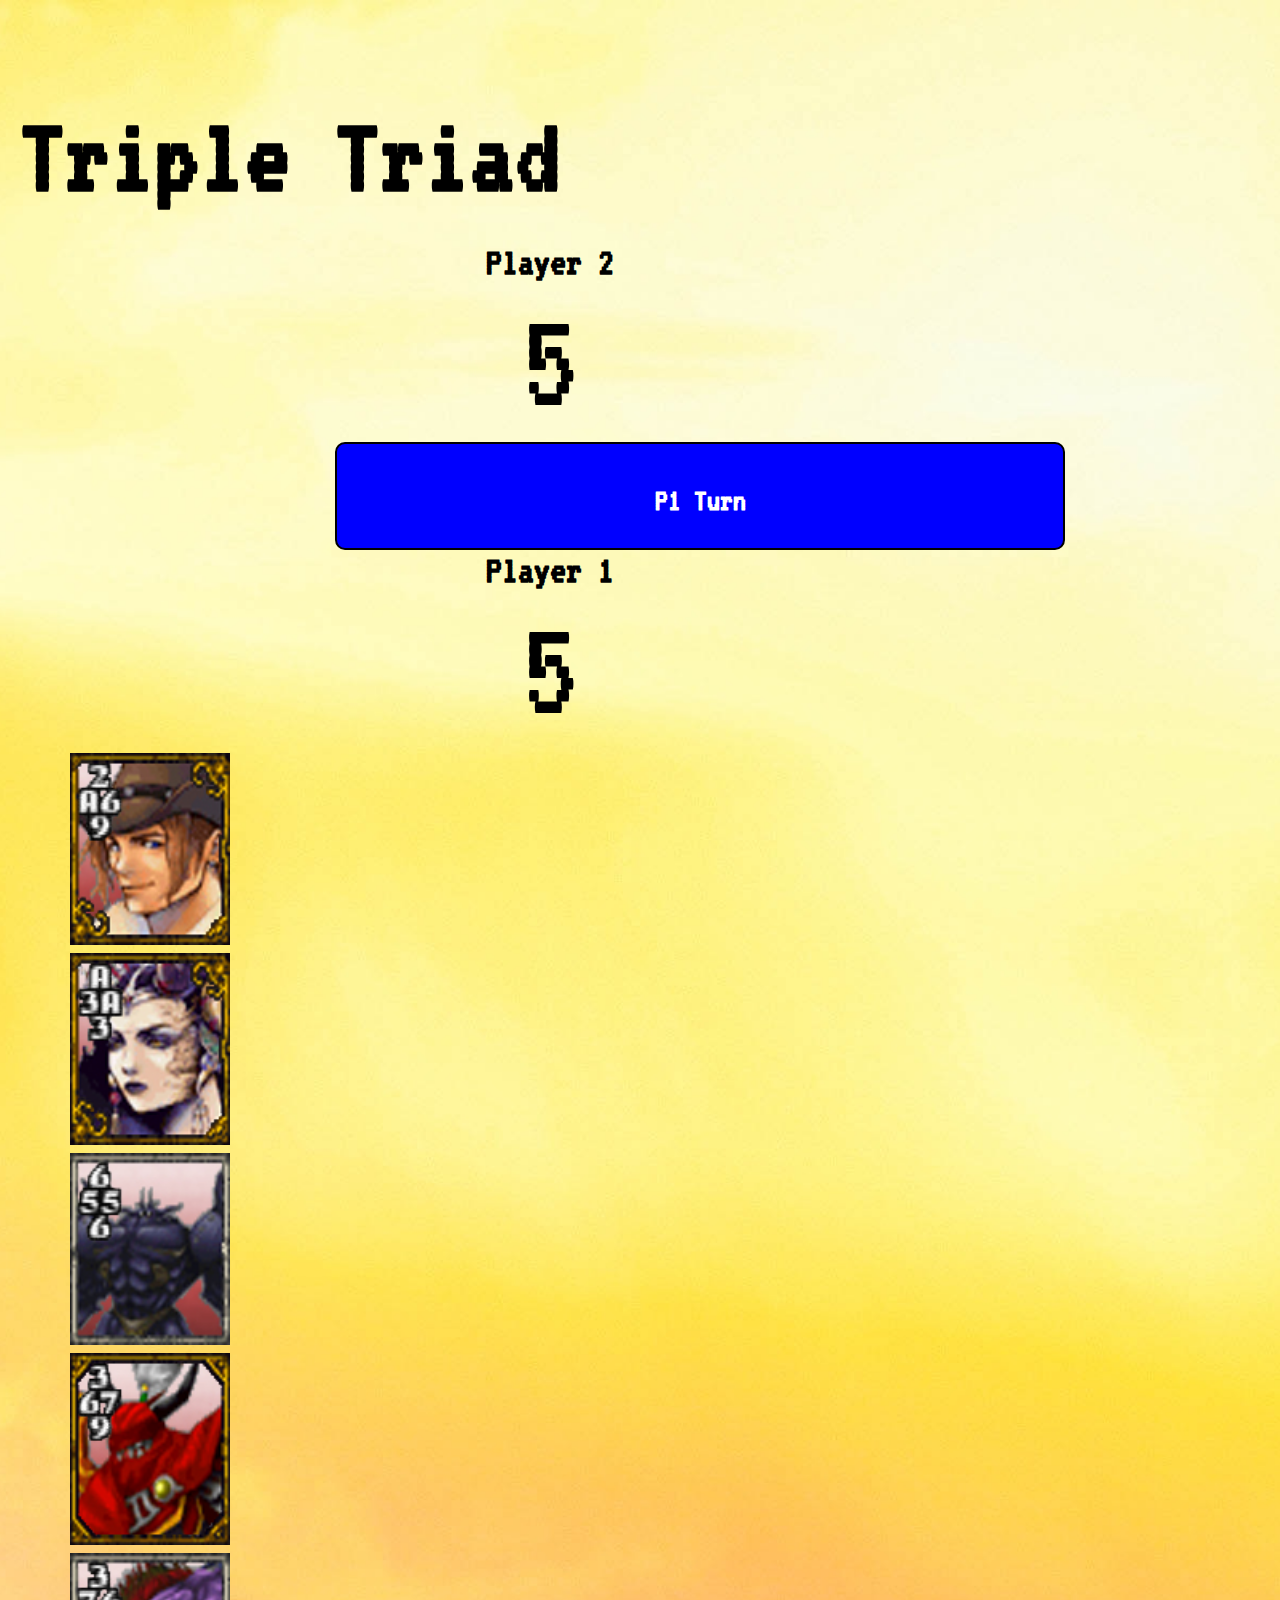
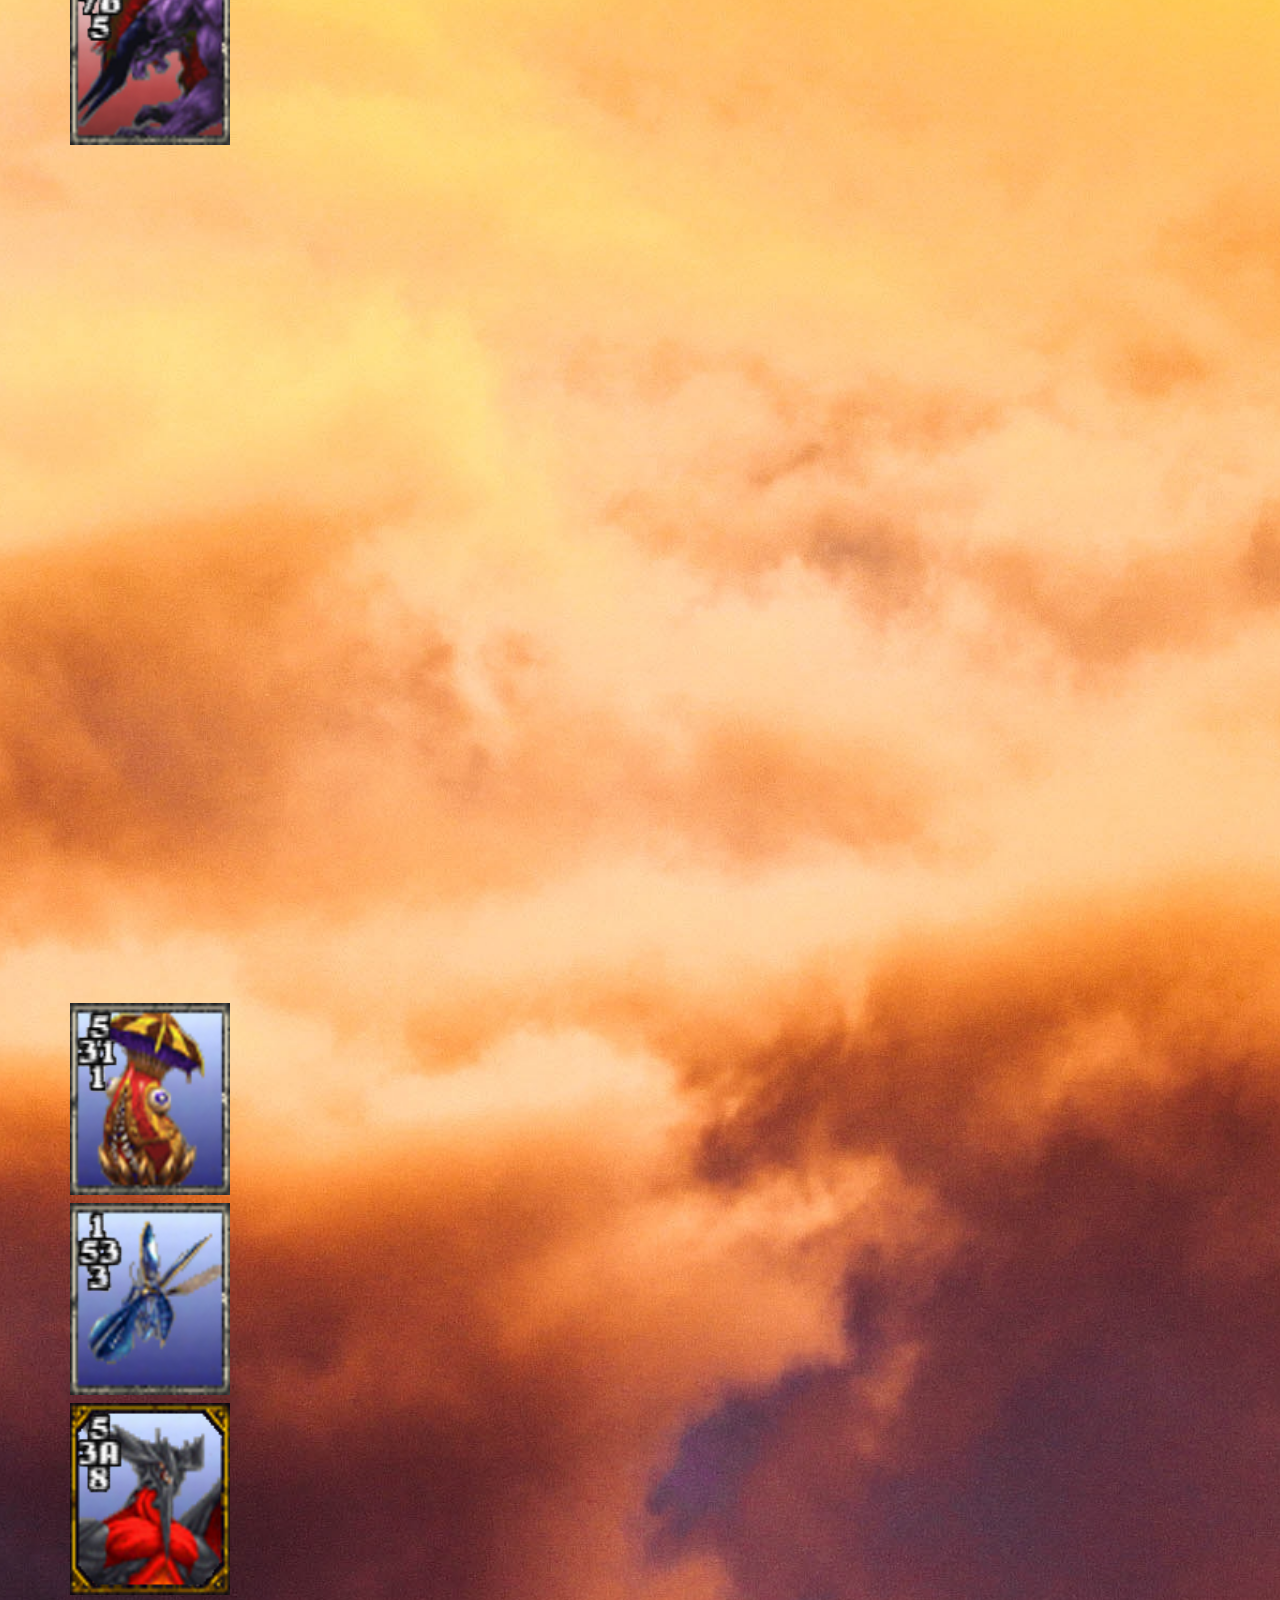
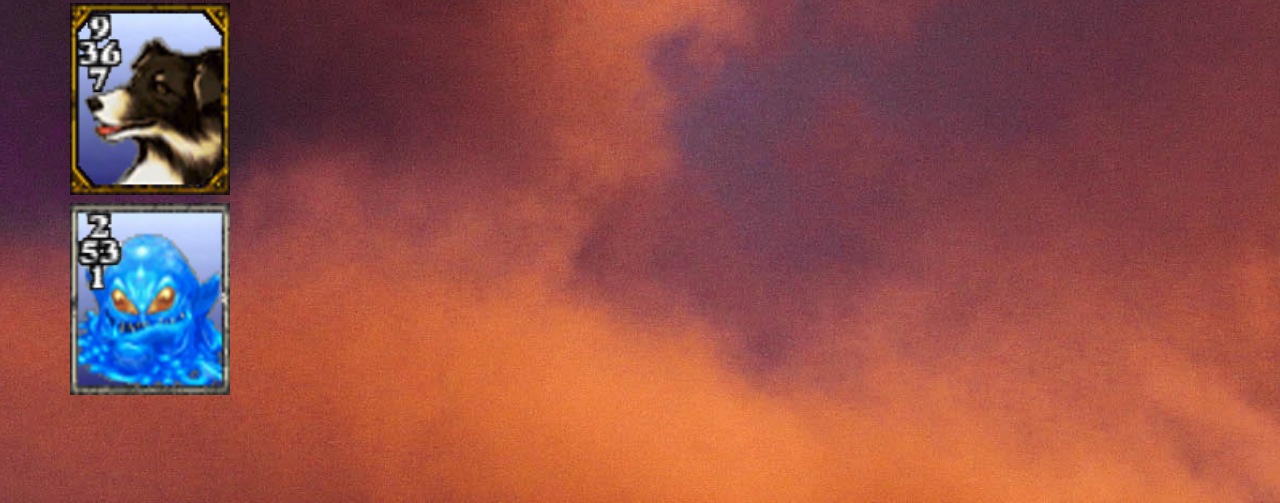
==== index1.html @ ff4d88af "Add hover effects" ====
<!DOCTYPE html>
<html lang="en">
<head>
    <meta charset="UTF-8">
    <meta http-equiv="X-UA-Compatible" content="IE=edge">
    <meta name="viewport" content="width=device-width, initial-scale=1.0">
    <title>Triple Triad</title>
    
    <!-- Font -->
    <link rel="preconnect" href="https://fonts.googleapis.com"> 
    <link rel="preconnect" href="https://fonts.gstatic.com" crossorigin> 
    <link href="https://fonts.googleapis.com/css2?family=VT323&display=swap" rel="stylesheet">

    <!-- Link to Bootstratp -->
    <link 
        rel="stylesheet" 
        href="https://cdn.jsdelivr.net/npm/bootstrap@5.1.0/dist/css/bootstrap.min.css" integrity="sha384-KyZXEAg3QhqLMpG8r+8fhAXLRk2vvoC2f3B09zVXn8CA5QIVfZOJ3BCsw2P0p/We" crossorigin="anonymous"
    />

    <!-- Linking the styles -->
    <link rel="stylesheet" href="./assets/styles/style.css">
</head>

<body 
    id="game-content"
    class="
        container
        d-flex
        flex-column
        justify-content-center
        align-items-center
        game-content">


    <div class="game-title d-flex justify-content-center">
        <h1>Triple Triad</h1> 
    </div>
    <div class="game-info d-flex justify-content-between align-items-center mb-3">
        <div class="score">
            <h2>Player 2</h2>
            <p><span id="score2">5</span></p>
        </div>
        <div class="turn color-blue player1">
            <p id="turn">P1 Turn</p>
        </div>
        <div class="score">
            <h2>Player 1</h2>
            <p><span id="score1">5</span></p>
        </div>
    </div>
    
    <div class="board-area d-flex align-items-center">
        
        <div id="player2-hands" class="row d-flex flex-column justify-content-center align-items-center player-hands">
            <div card="0" class="col text-center player2-hands-cards"></div>
            <div card="1" class="col text-center player2-hands-cards"></div>
            <div card="2" class="col text-center player2-hands-cards"></div>
            <div card="3" class="col text-center player2-hands-cards"></div>
            <div card="4" class="col text-center player2-hands-cards"></div>
        </div>
        
        <div id="main-board" class="row tile-row d-flex justify-content-between align-items-center">
            <div id="0" class="col-4 text-center tile"></div>
            <div id="1" class="col-4 text-center tile"></div>
            <div id="2" class="col-4 text-center tile"></div>
            <div id="3" class="col-4 text-center tile"></div>
            <div id="4" class="col-4 text-center tile"></div>
            <div id="5" class="col-4 text-center tile"></div>
            <div id="6" class="col-4 text-center tile"></div>
            <div id="7" class="col-4 text-center tile"></div>
            <div id="8" class="col-4 text-center tile"></div>
        </div>
        
        <div id="player1-hands" class="row d-flex flex-column justify-content-center align-items-center player-hands">
            <div card="0" class="col text-center player1-hands-cards playing"></div>
            <div card="1" class="col text-center player1-hands-cards playing"></div>
            <div card="2" class="col text-center player1-hands-cards playing"></div>
            <div card="3" class="col text-center player1-hands-cards playing"></div>
            <div card="4" class="col text-center player1-hands-cards playing"></div>
        </div>
    </div>  

    
    
    
    <!-- Linking JS -->
    <script src="./assets/scripts/game.js"></script>
    <script src="./assets/scripts/index.js"></script>

</body>
</html>
---- assets/styles/style.css ----
body {
    font-family: 'VT323', monospace;
    margin: 100px 20px;
    background-color: #F6E9CF;
    height: 100%;
    background-image: url("../img/background-total.jpg");
    background-position: center;
    background-size: cover;
    background-repeat: no-repeat;
}

/* .board-area {
    background-image: url(../img/background.jpg);
    background-repeat: no-repeat;
    background-size: cover;
    background-position: center;
} */


#main-board {
    background-image: url(../img/background_HD.png);
    background-repeat: no-repeat;
    background-size:cover;
    background-position:10px;
    height: 600px;
    width: 530px;
    margin-bottom: 150px;
}

.game-title h1 {
    font-size: 112px;
    margin-bottom: 30px;
    margin-top: 10px;
}

.game-info {
    width: 1030px;
    text-align: center;
    margin-left: 15px;
    margin-bottom: 0px;
}

.turn {
    font-size: 32px;
    font-weight: bolder;
    border: 2px solid black;
    border-radius: 10px;
    padding: 8px 22px 0 22px;
    
}

.turn.player1 {
    margin-left: 300px;
}

.turn.player2 {
    margin-right: 300px;
}

.score h2 {
    font-size: 40px;
    margin: 0;
}

.score p, 
.score span {
    font-size: 144px;
    margin: 0;
    height: 160px;
    line-height: 160px;
}



.tile {
    height: 192px;
    font-size: 24px;
    font-weight: bold;
  }

.tile-row {
    width: calc(160px * 3);
    height: calc(192px * 3);
}

.player1-hands-cards,
.player2-hands-cards {
    /* height: calc(112px * 5); */
    width: 162px;
    margin: 3px 0;
    font-size: 24px;
    transform: scale(1);
}

.player1-hands-cards {
    /* background-color: blue; */
    color: white;
}

.player1-hands-cards.playing:hover,
.player2-hands-cards.playing:hover {
   transform: scale(1.3);
    
}


.player2-hands-cards {
    /* background-color: red; */
    color: white;
}


.player-hands {
    width: 300px;
    margin: 0 50px 100px 50px;
    height: 1000px;
}

.color-red {
    background-color: red;
    color: white;
}

.color-blue {
    background-color: blue;
    color: white;
}

.big {
    transform: scale(1.3);
}
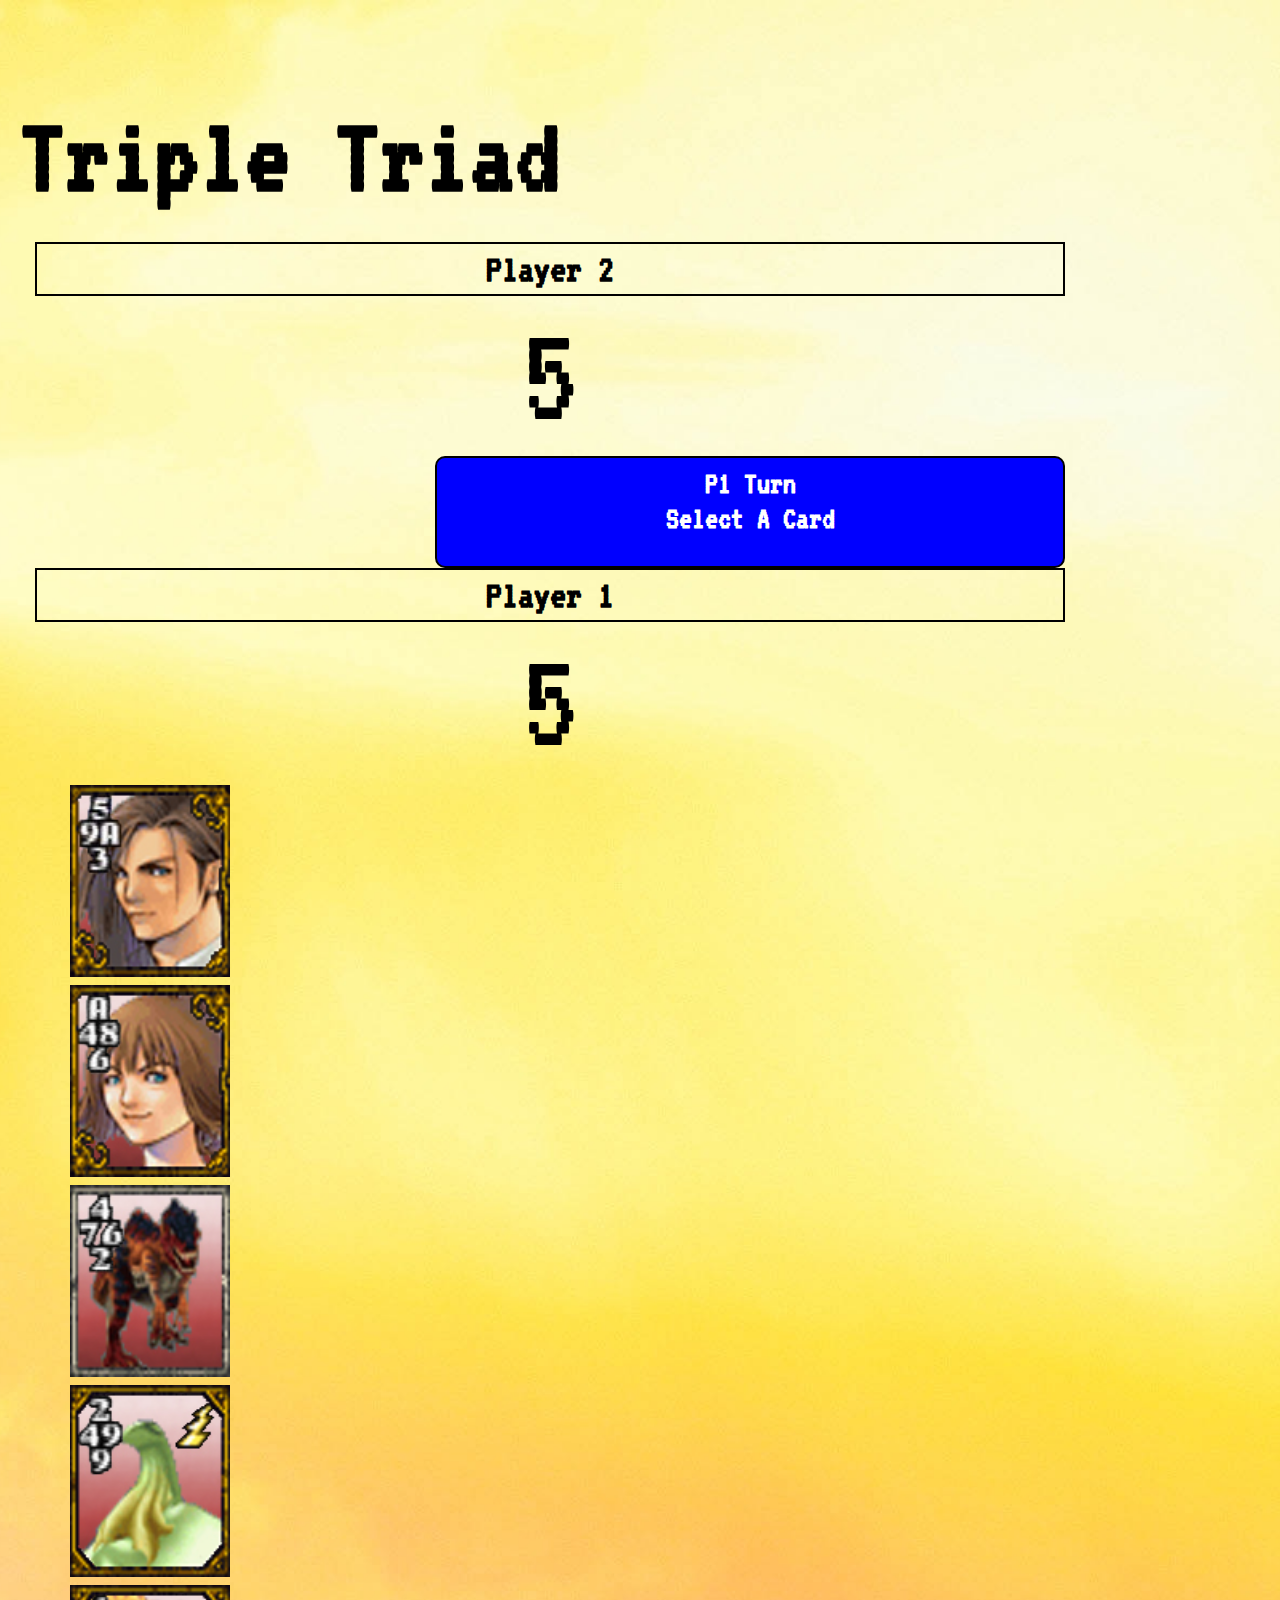
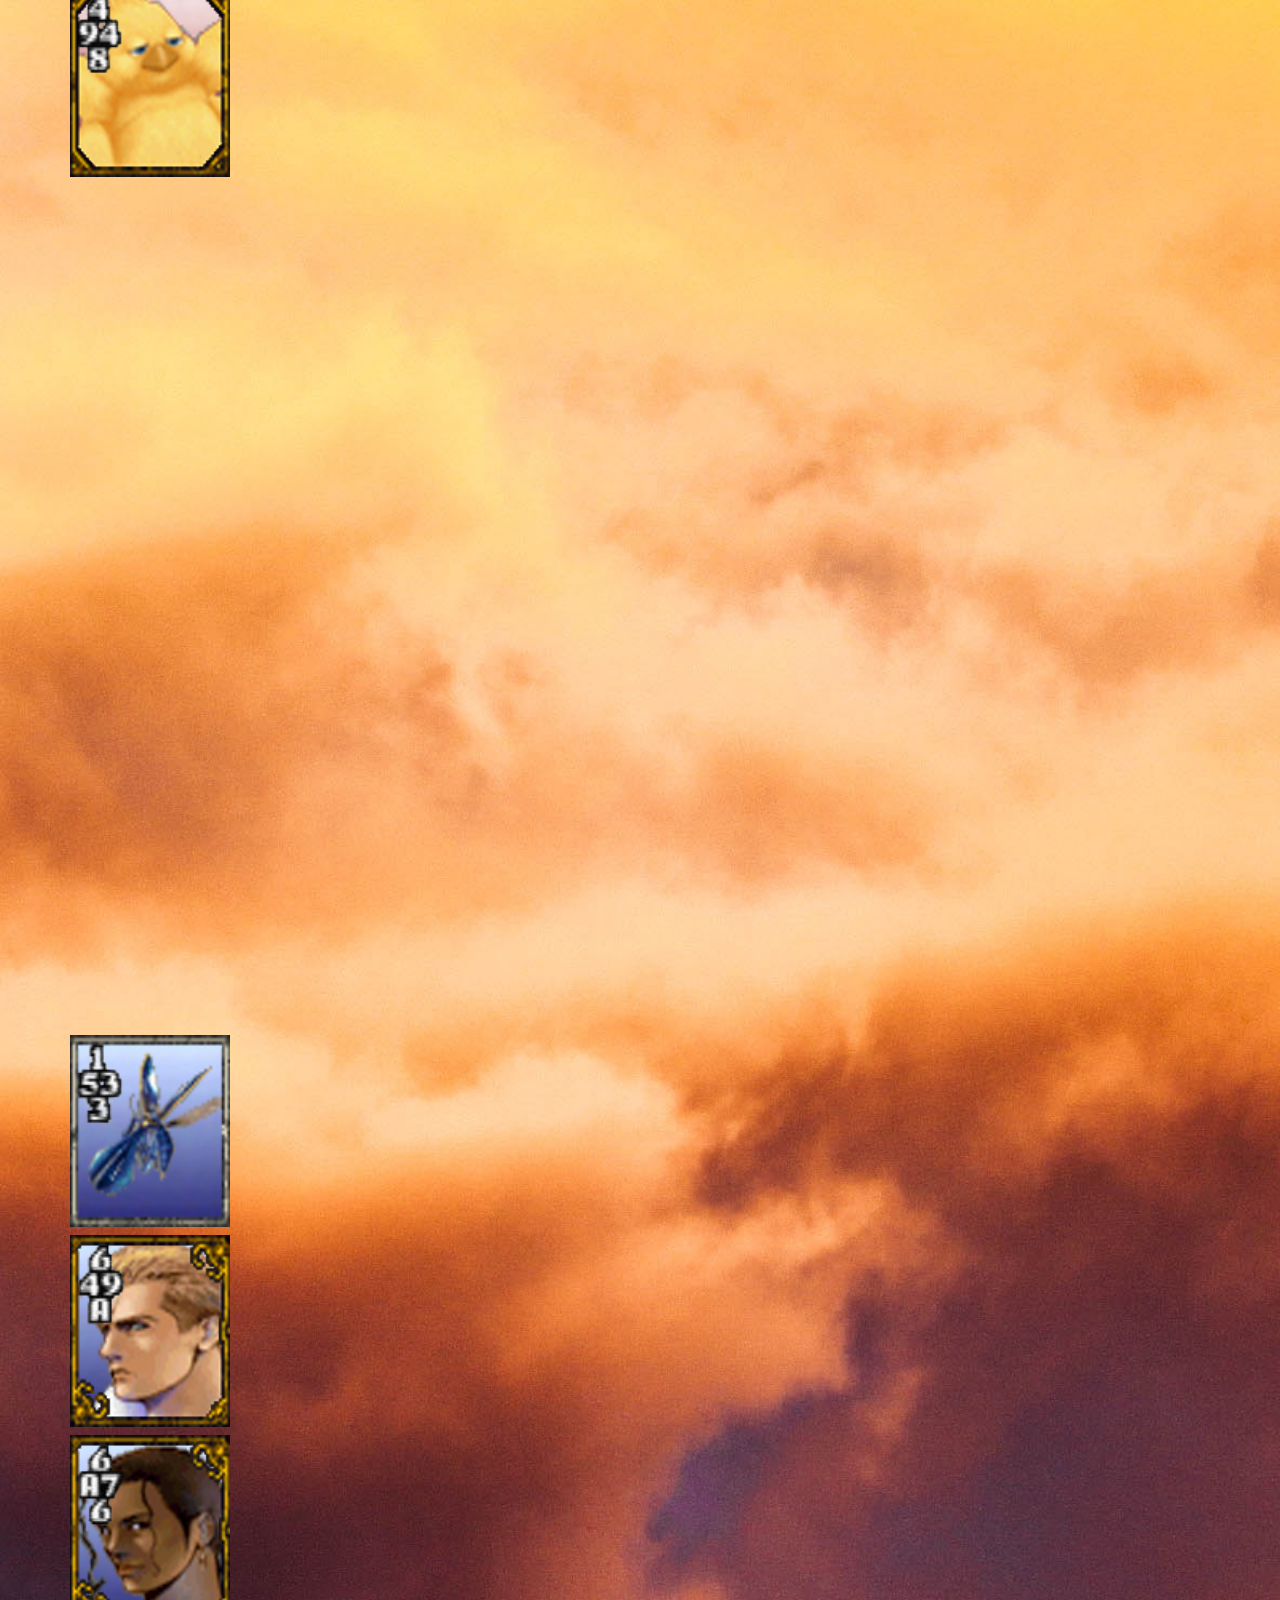
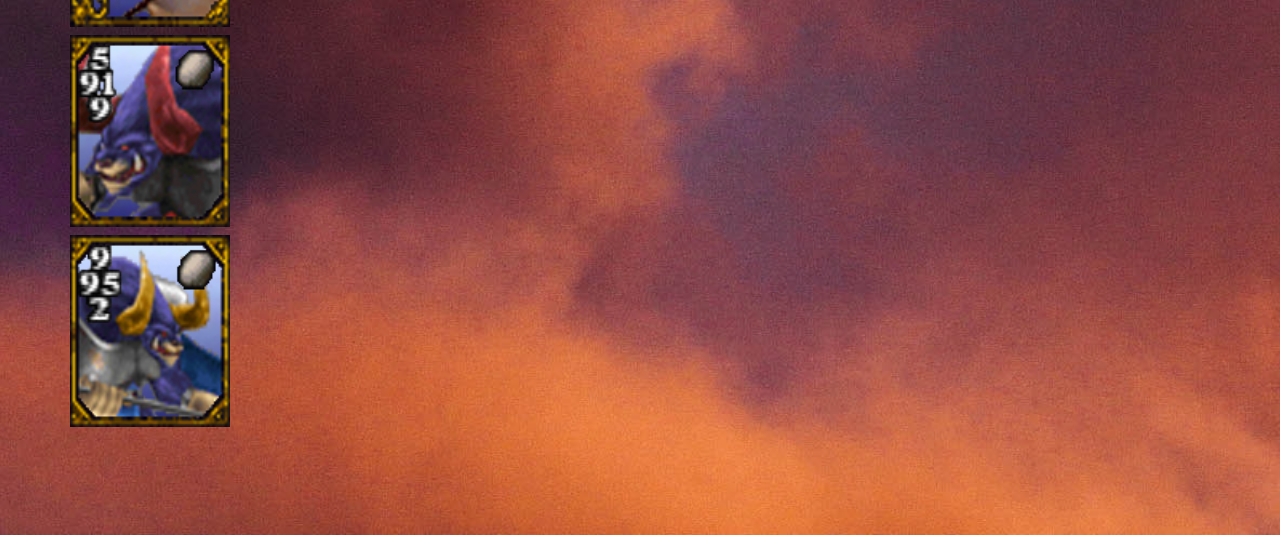
==== commit bc2f4738: "Optimize some stylings" ====
--- a/index1.html
+++ b/index1.html
@@ -42,6 +42,7 @@
         </div>
         <div class="turn color-blue player1">
             <p id="turn">P1 Turn</p>
+            <p id="card-selected">Select a card</p>
         </div>
         <div class="score">
             <h2>Player 1</h2>
--- a/assets/styles/style.css
+++ b/assets/styles/style.css
@@ -46,20 +46,36 @@
     border: 2px solid black;
     border-radius: 10px;
     padding: 8px 22px 0 22px;
+    height: 100px;
+    line-height: 35px;
     
 }
 
+.turn p {
+    margin: 0;
+    text-transform: capitalize;
+}
+
 .turn.player1 {
-    margin-left: 300px;
+    margin-left: 400px;
+    transition: margin-left 1.5s;
 }
 
 .turn.player2 {
-    margin-right: 300px;
+    margin-right: 400px;
+    transition: margin-right 1.5s;
+}
+
+.turn.win {
+    background-color: purple;
+    color: white;
 }
 
 .score h2 {
     font-size: 40px;
     margin: 0;
+    border: 2px solid black;
+    padding: 5px 10px;
 }
 
 .score p, 
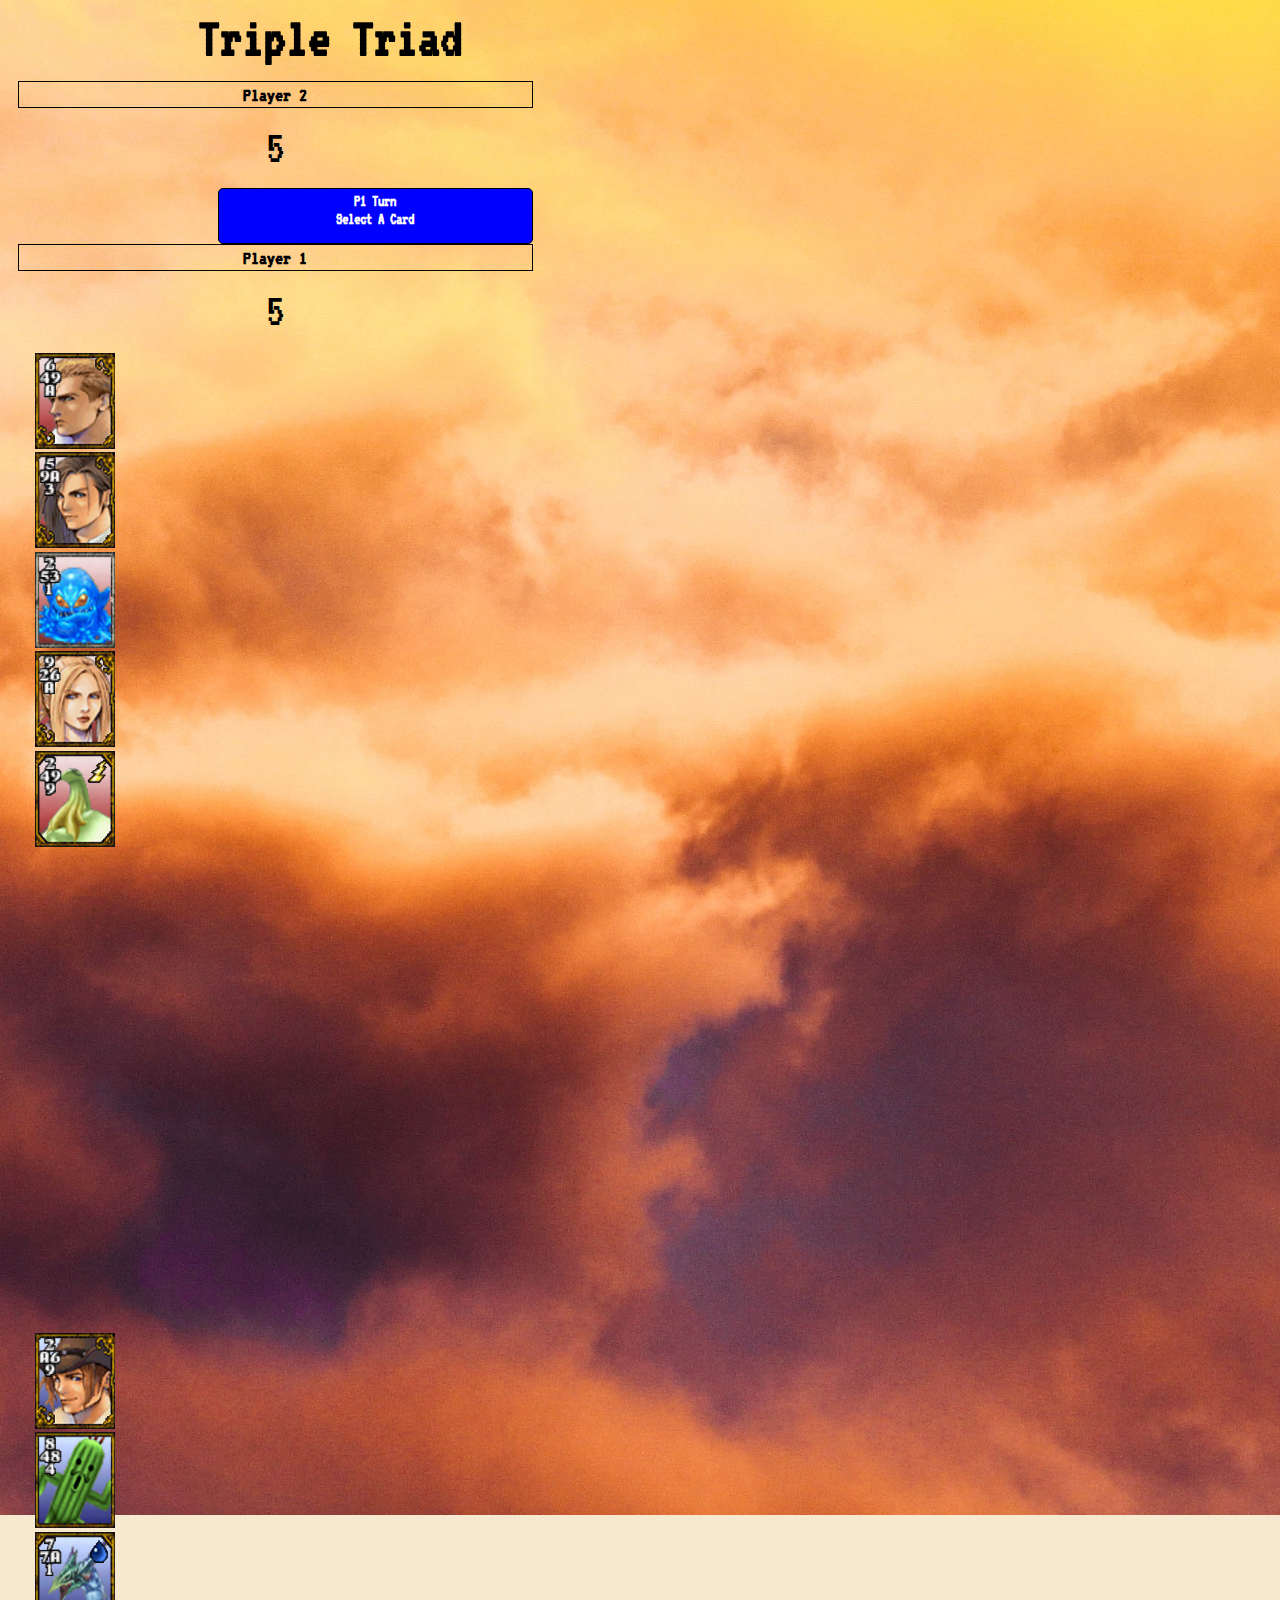
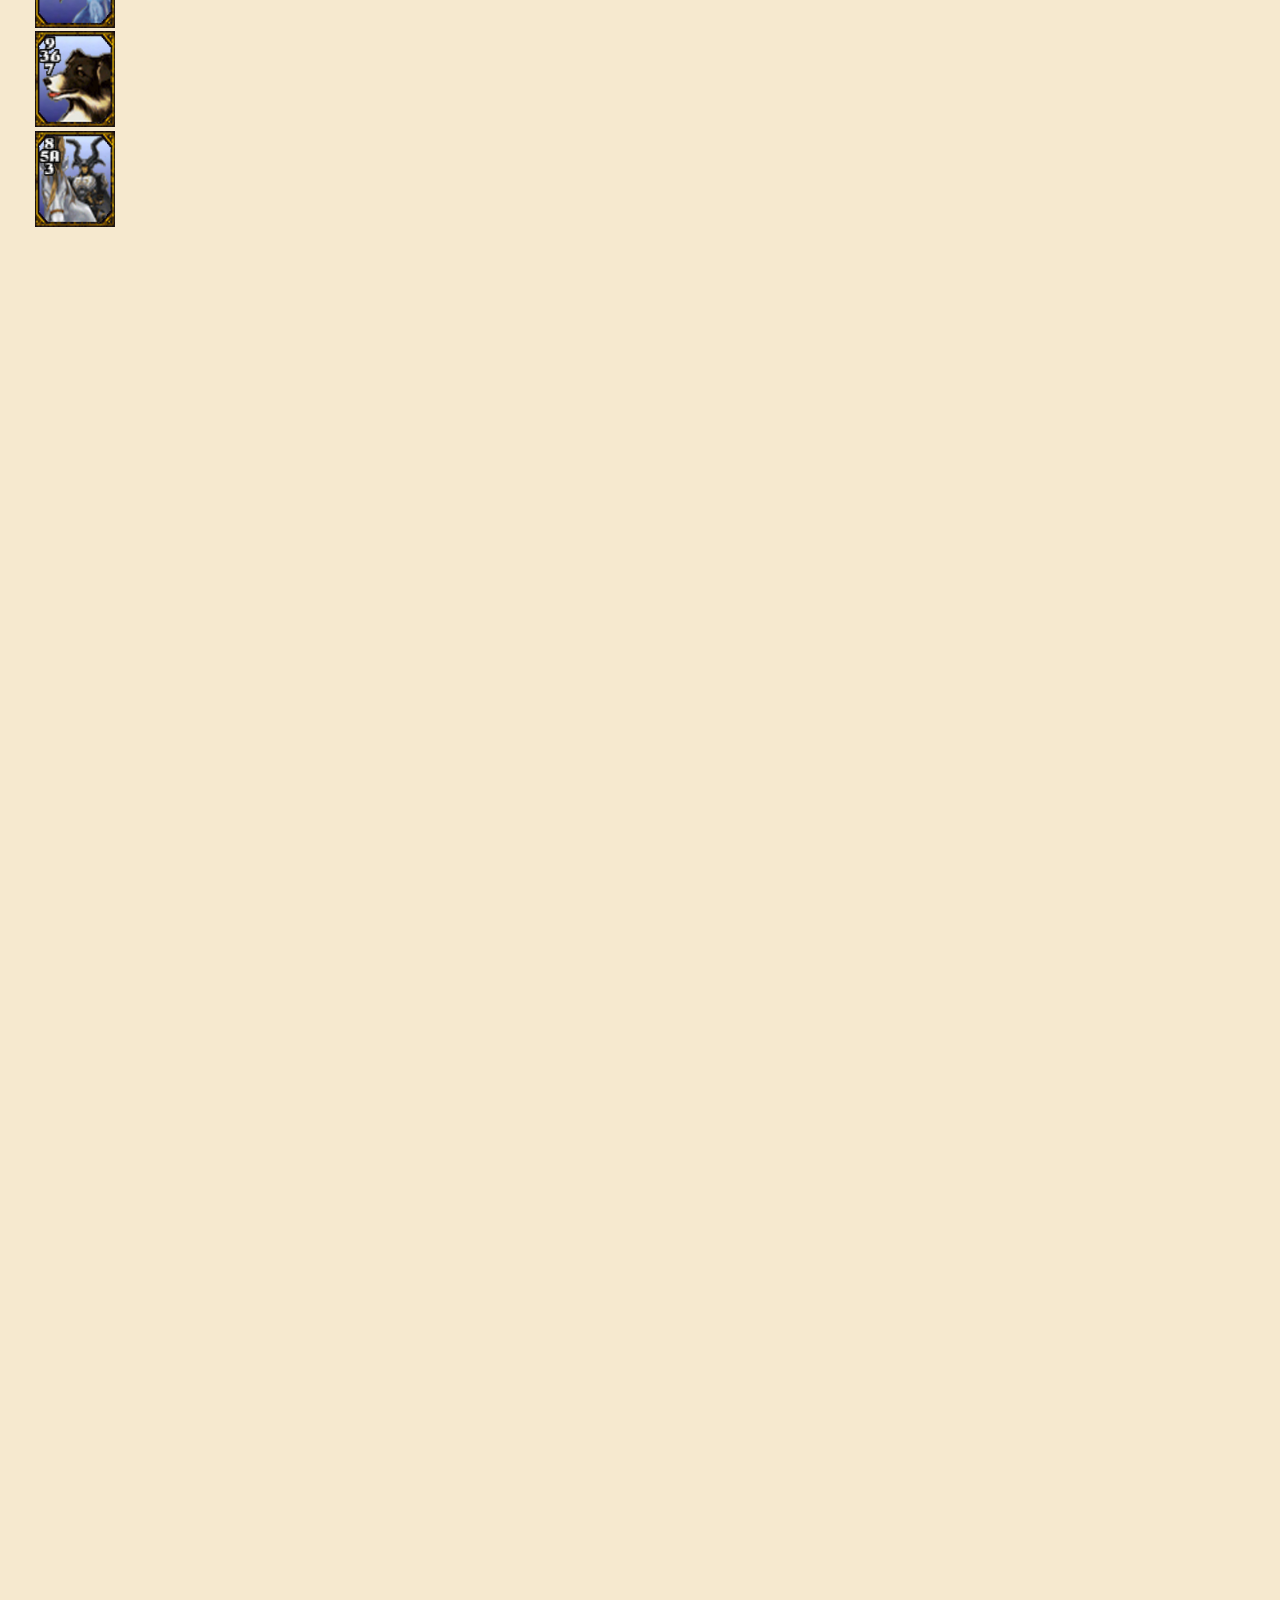
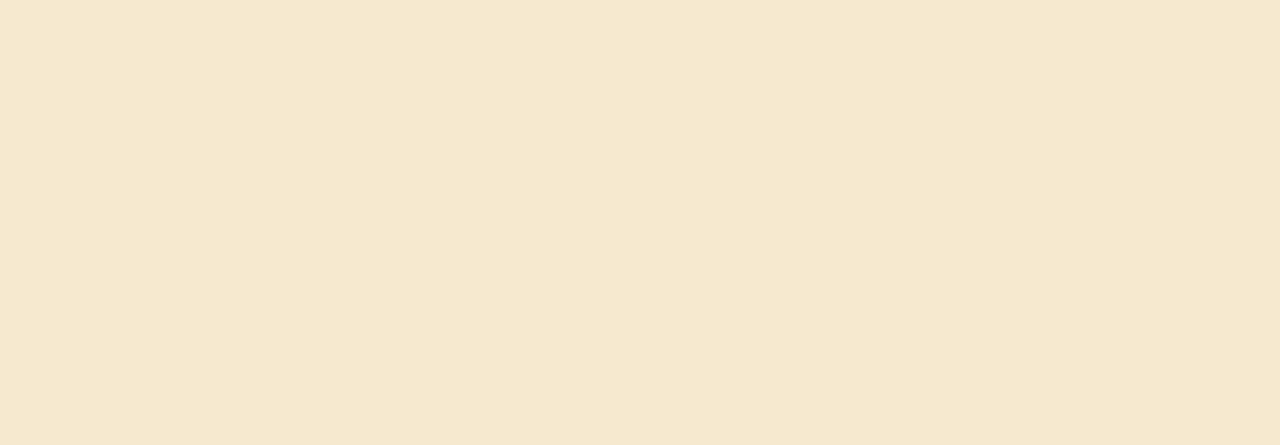
==== commit 4724239d: "fix responsiveness" ====
--- a/index1.html
+++ b/index1.html
@@ -1,92 +1,117 @@
 <!DOCTYPE html>
 <html lang="en">
-<head>
-    <meta charset="UTF-8">
-    <meta http-equiv="X-UA-Compatible" content="IE=edge">
-    <meta name="viewport" content="width=device-width, initial-scale=1.0">
+  <head>
+    <meta charset="UTF-8" />
+    <meta http-equiv="X-UA-Compatible" content="IE=edge" />
+    <meta name="viewport" content="width=device-width, initial-scale=1.0" />
     <title>Triple Triad</title>
-    
+
     <!-- Font -->
-    <link rel="preconnect" href="https://fonts.googleapis.com"> 
-    <link rel="preconnect" href="https://fonts.gstatic.com" crossorigin> 
-    <link href="https://fonts.googleapis.com/css2?family=VT323&display=swap" rel="stylesheet">
+    <link rel="preconnect" href="https://fonts.googleapis.com" />
+    <link rel="preconnect" href="https://fonts.gstatic.com" crossorigin />
+    <link
+      href="https://fonts.googleapis.com/css2?family=VT323&display=swap"
+      rel="stylesheet"
+    />
 
     <!-- Link to Bootstratp -->
-    <link 
-        rel="stylesheet" 
-        href="https://cdn.jsdelivr.net/npm/bootstrap@5.1.0/dist/css/bootstrap.min.css" integrity="sha384-KyZXEAg3QhqLMpG8r+8fhAXLRk2vvoC2f3B09zVXn8CA5QIVfZOJ3BCsw2P0p/We" crossorigin="anonymous"
+    <link
+      rel="stylesheet"
+      href="https://cdn.jsdelivr.net/npm/bootstrap@5.1.0/dist/css/bootstrap.min.css"
+      integrity="sha384-KyZXEAg3QhqLMpG8r+8fhAXLRk2vvoC2f3B09zVXn8CA5QIVfZOJ3BCsw2P0p/We"
+      crossorigin="anonymous"
     />
 
     <!-- Linking the styles -->
-    <link rel="stylesheet" href="./assets/styles/style.css">
-</head>
+    <link rel="stylesheet" href="./assets/styles/style.css" />
+  </head>
 
-<body 
+  <body
     id="game-content"
     class="
-        container
-        d-flex
-        flex-column
-        justify-content-center
-        align-items-center
-        game-content">
+      container
+      d-flex
+      flex-column
+      justify-content-start
+      align-items-center
+      game-content
+    "
+  >
+    <div class="game-title d-flex justify-content-center">
+      <h1>Triple Triad</h1>
+    </div>
+    <div
+      class="game-info d-flex justify-content-between align-items-center mb-3"
+    >
+      <div class="score">
+        <h2>Player 2</h2>
+        <p><span id="score2">5</span></p>
+      </div>
+      <div class="turn color-blue player1">
+        <p id="turn">P1 Turn</p>
+        <p id="card-selected">Select a card</p>
+      </div>
+      <div class="score">
+        <h2>Player 1</h2>
+        <p><span id="score1">5</span></p>
+      </div>
+    </div>
 
+    <div class="board-area d-flex align-items-center">
+      <div
+        id="player2-hands"
+        class="
+          row
+          d-flex
+          flex-column
+          justify-content-center
+          align-items-center
+          player-hands
+        "
+      >
+        <div card="0" class="col text-center player2-hands-cards"></div>
+        <div card="1" class="col text-center player2-hands-cards"></div>
+        <div card="2" class="col text-center player2-hands-cards"></div>
+        <div card="3" class="col text-center player2-hands-cards"></div>
+        <div card="4" class="col text-center player2-hands-cards"></div>
+      </div>
 
-    <div class="game-title d-flex justify-content-center">
-        <h1>Triple Triad</h1> 
+      <div
+        id="main-board"
+        class="row tile-row d-flex justify-content-between align-items-center"
+      >
+        <div id="0" class="col-4 text-center tile"></div>
+        <div id="1" class="col-4 text-center tile"></div>
+        <div id="2" class="col-4 text-center tile"></div>
+        <div id="3" class="col-4 text-center tile"></div>
+        <div id="4" class="col-4 text-center tile"></div>
+        <div id="5" class="col-4 text-center tile"></div>
+        <div id="6" class="col-4 text-center tile"></div>
+        <div id="7" class="col-4 text-center tile"></div>
+        <div id="8" class="col-4 text-center tile"></div>
+      </div>
+
+      <div
+        id="player1-hands"
+        class="
+          row
+          d-flex
+          flex-column
+          justify-content-center
+          align-items-center
+          player-hands
+        "
+      >
+        <div card="0" class="col text-center player1-hands-cards playing"></div>
+        <div card="1" class="col text-center player1-hands-cards playing"></div>
+        <div card="2" class="col text-center player1-hands-cards playing"></div>
+        <div card="3" class="col text-center player1-hands-cards playing"></div>
+        <div card="4" class="col text-center player1-hands-cards playing"></div>
+      </div>
     </div>
-    <div class="game-info d-flex justify-content-between align-items-center mb-3">
-        <div class="score">
-            <h2>Player 2</h2>
-            <p><span id="score2">5</span></p>
-        </div>
-        <div class="turn color-blue player1">
-            <p id="turn">P1 Turn</p>
-            <p id="card-selected">Select a card</p>
-        </div>
-        <div class="score">
-            <h2>Player 1</h2>
-            <p><span id="score1">5</span></p>
-        </div>
-    </div>
-    
-    <div class="board-area d-flex align-items-center">
-        
-        <div id="player2-hands" class="row d-flex flex-column justify-content-center align-items-center player-hands">
-            <div card="0" class="col text-center player2-hands-cards"></div>
-            <div card="1" class="col text-center player2-hands-cards"></div>
-            <div card="2" class="col text-center player2-hands-cards"></div>
-            <div card="3" class="col text-center player2-hands-cards"></div>
-            <div card="4" class="col text-center player2-hands-cards"></div>
-        </div>
-        
-        <div id="main-board" class="row tile-row d-flex justify-content-between align-items-center">
-            <div id="0" class="col-4 text-center tile"></div>
-            <div id="1" class="col-4 text-center tile"></div>
-            <div id="2" class="col-4 text-center tile"></div>
-            <div id="3" class="col-4 text-center tile"></div>
-            <div id="4" class="col-4 text-center tile"></div>
-            <div id="5" class="col-4 text-center tile"></div>
-            <div id="6" class="col-4 text-center tile"></div>
-            <div id="7" class="col-4 text-center tile"></div>
-            <div id="8" class="col-4 text-center tile"></div>
-        </div>
-        
-        <div id="player1-hands" class="row d-flex flex-column justify-content-center align-items-center player-hands">
-            <div card="0" class="col text-center player1-hands-cards playing"></div>
-            <div card="1" class="col text-center player1-hands-cards playing"></div>
-            <div card="2" class="col text-center player1-hands-cards playing"></div>
-            <div card="3" class="col text-center player1-hands-cards playing"></div>
-            <div card="4" class="col text-center player1-hands-cards playing"></div>
-        </div>
-    </div>  
 
-    
-    
-    
     <!-- Linking JS -->
     <script src="./assets/scripts/game.js"></script>
     <script src="./assets/scripts/index.js"></script>
-
-</body>
-</html>+  </body>
+</html>
--- a/assets/styles/style.css
+++ b/assets/styles/style.css
@@ -1,12 +1,13 @@
 body {
-    font-family: 'VT323', monospace;
-    margin: 100px 20px;
-    background-color: #F6E9CF;
-    height: 100%;
-    background-image: url("../img/background-total.jpg");
-    background-position: center;
-    background-size: cover;
-    background-repeat: no-repeat;
+  font-family: 'VT323', monospace;
+  margin: 20px 20px;
+  background-color: #f6e9cf;
+  height: 100vh;
+  background-image: url('../img/background-total.jpg');
+  background-position: center;
+  background-size: 300%;
+  background-repeat: no-repeat;
+  zoom: 0.5;
 }
 
 /* .board-area {
@@ -16,132 +17,140 @@
     background-position: center;
 } */
 
-
 #main-board {
-    background-image: url(../img/background_HD.png);
-    background-repeat: no-repeat;
-    background-size:cover;
-    background-position:10px;
-    height: 600px;
-    width: 530px;
-    margin-bottom: 150px;
+  background-image: url(../img/background_HD.png);
+  background-repeat: no-repeat;
+  background-size: cover;
+  background-position-x: 0px;
+  height: 710px;
+  width: 560px;
+  margin-bottom: 150px;
 }
 
 .game-title h1 {
-    font-size: 112px;
-    margin-bottom: 30px;
-    margin-top: 10px;
+  font-size: 112px;
+  margin-bottom: 30px;
+  margin-top: 10px;
+  width: 100vw;
+  text-align: center;
 }
 
 .game-info {
-    width: 1030px;
-    text-align: center;
-    margin-left: 15px;
-    margin-bottom: 0px;
+  width: 1030px;
+  text-align: center;
+  margin-left: 15px;
+  margin-bottom: 0px;
 }
 
 .turn {
-    font-size: 32px;
-    font-weight: bolder;
-    border: 2px solid black;
-    border-radius: 10px;
-    padding: 8px 22px 0 22px;
-    height: 100px;
-    line-height: 35px;
-    
+  font-size: 32px;
+  font-weight: bolder;
+  border: 2px solid black;
+  border-radius: 10px;
+  padding: 8px 22px 0 22px;
+  height: 100px;
+  line-height: 35px;
 }
 
 .turn p {
-    margin: 0;
-    text-transform: capitalize;
+  margin: 0;
+  text-transform: capitalize;
 }
 
 .turn.player1 {
-    margin-left: 400px;
-    transition: margin-left 1.5s;
+  margin-left: 400px;
+  transition: margin-left 1.5s;
 }
 
 .turn.player2 {
-    margin-right: 400px;
-    transition: margin-right 1.5s;
+  margin-right: 400px;
+  transition: margin-right 1.5s;
 }
 
 .turn.win {
-    background-color: purple;
-    color: white;
+  background-color: purple;
+  color: white;
 }
 
 .score h2 {
-    font-size: 40px;
-    margin: 0;
-    border: 2px solid black;
-    padding: 5px 10px;
+  font-size: 40px;
+  margin: 0;
+  border: 2px solid black;
+  padding: 5px 10px;
 }
 
-.score p, 
+.score p,
 .score span {
-    font-size: 144px;
-    margin: 0;
-    height: 160px;
-    line-height: 160px;
+  font-size: 94px;
+  margin: 0;
+  height: 160px;
+  line-height: 160px;
 }
 
-
-
 .tile {
-    height: 192px;
-    font-size: 24px;
-    font-weight: bold;
-  }
+  height: 192px;
+  font-size: 24px;
+  font-weight: bold;
+}
 
 .tile-row {
-    width: calc(160px * 3);
-    height: calc(192px * 3);
+  width: calc(160px * 3);
+  height: calc(192px * 3);
 }
 
 .player1-hands-cards,
 .player2-hands-cards {
-    /* height: calc(112px * 5); */
-    width: 162px;
-    margin: 3px 0;
-    font-size: 24px;
-    transform: scale(1);
+  /* height: calc(112px * 5); */
+  width: 162px;
+  margin: 3px 0;
+  font-size: 24px;
+  transform: scale(1);
 }
 
 .player1-hands-cards {
-    /* background-color: blue; */
-    color: white;
+  /* background-color: blue; */
+  color: white;
 }
 
 .player1-hands-cards.playing:hover,
 .player2-hands-cards.playing:hover {
-   transform: scale(1.3);
-    
+  transform: scale(1.3);
 }
 
-
 .player2-hands-cards {
-    /* background-color: red; */
-    color: white;
+  /* background-color: red; */
+  color: white;
 }
 
-
 .player-hands {
-    width: 300px;
-    margin: 0 50px 100px 50px;
-    height: 1000px;
+  width: 300px;
+  margin: 0 50px 100px 50px;
+  height: 1000px;
 }
 
 .color-red {
-    background-color: red;
-    color: white;
+  background-color: red;
+  color: white;
 }
 
 .color-blue {
-    background-color: blue;
-    color: white;
+  background-color: blue;
+  color: white;
 }
 
 .big {
-    transform: scale(1.3);
-}+  transform: scale(1.3);
+}
+
+@media screen and (max-width: 640px) {
+  body {
+    zoom: 0.3;
+    background-size: 600%;
+  }
+  #main-board {
+    background-size: cover;
+    background-position-x: 25px;
+    height: 710px;
+    width: 560px;
+  }
+}
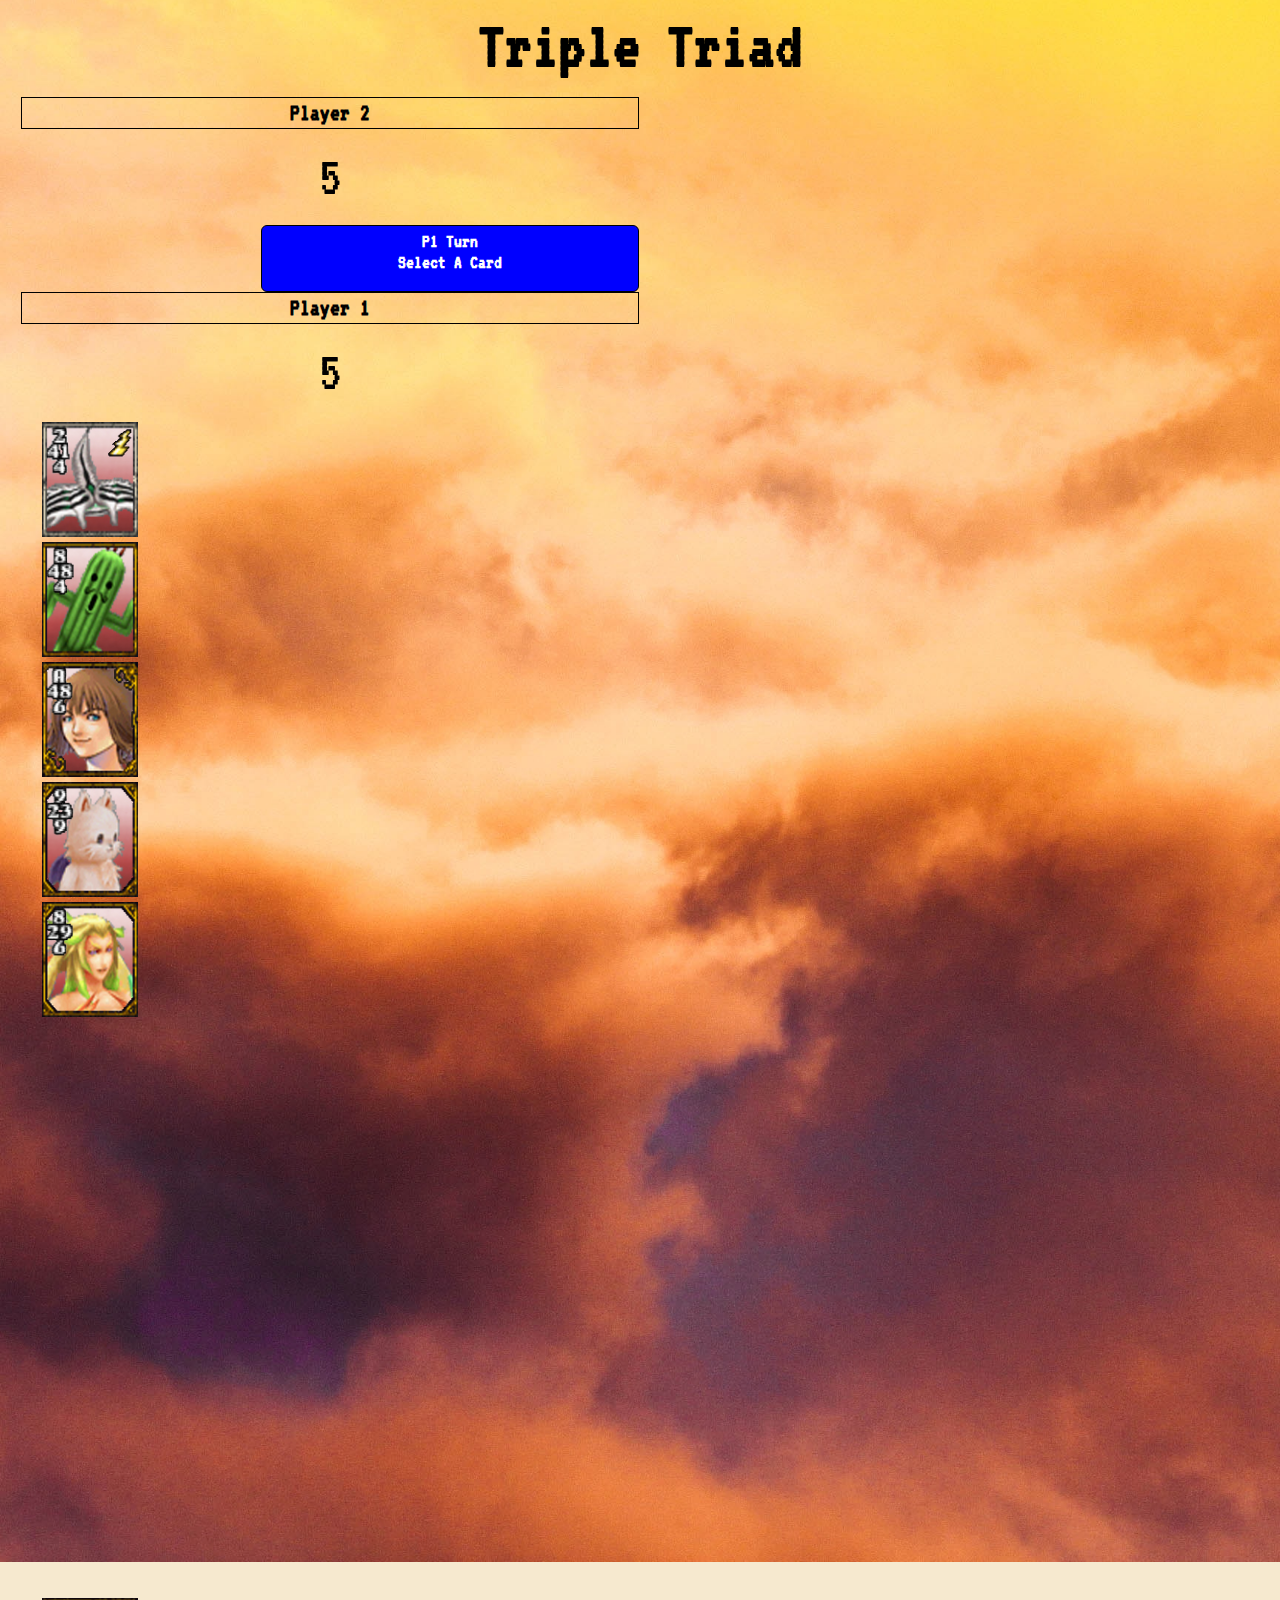
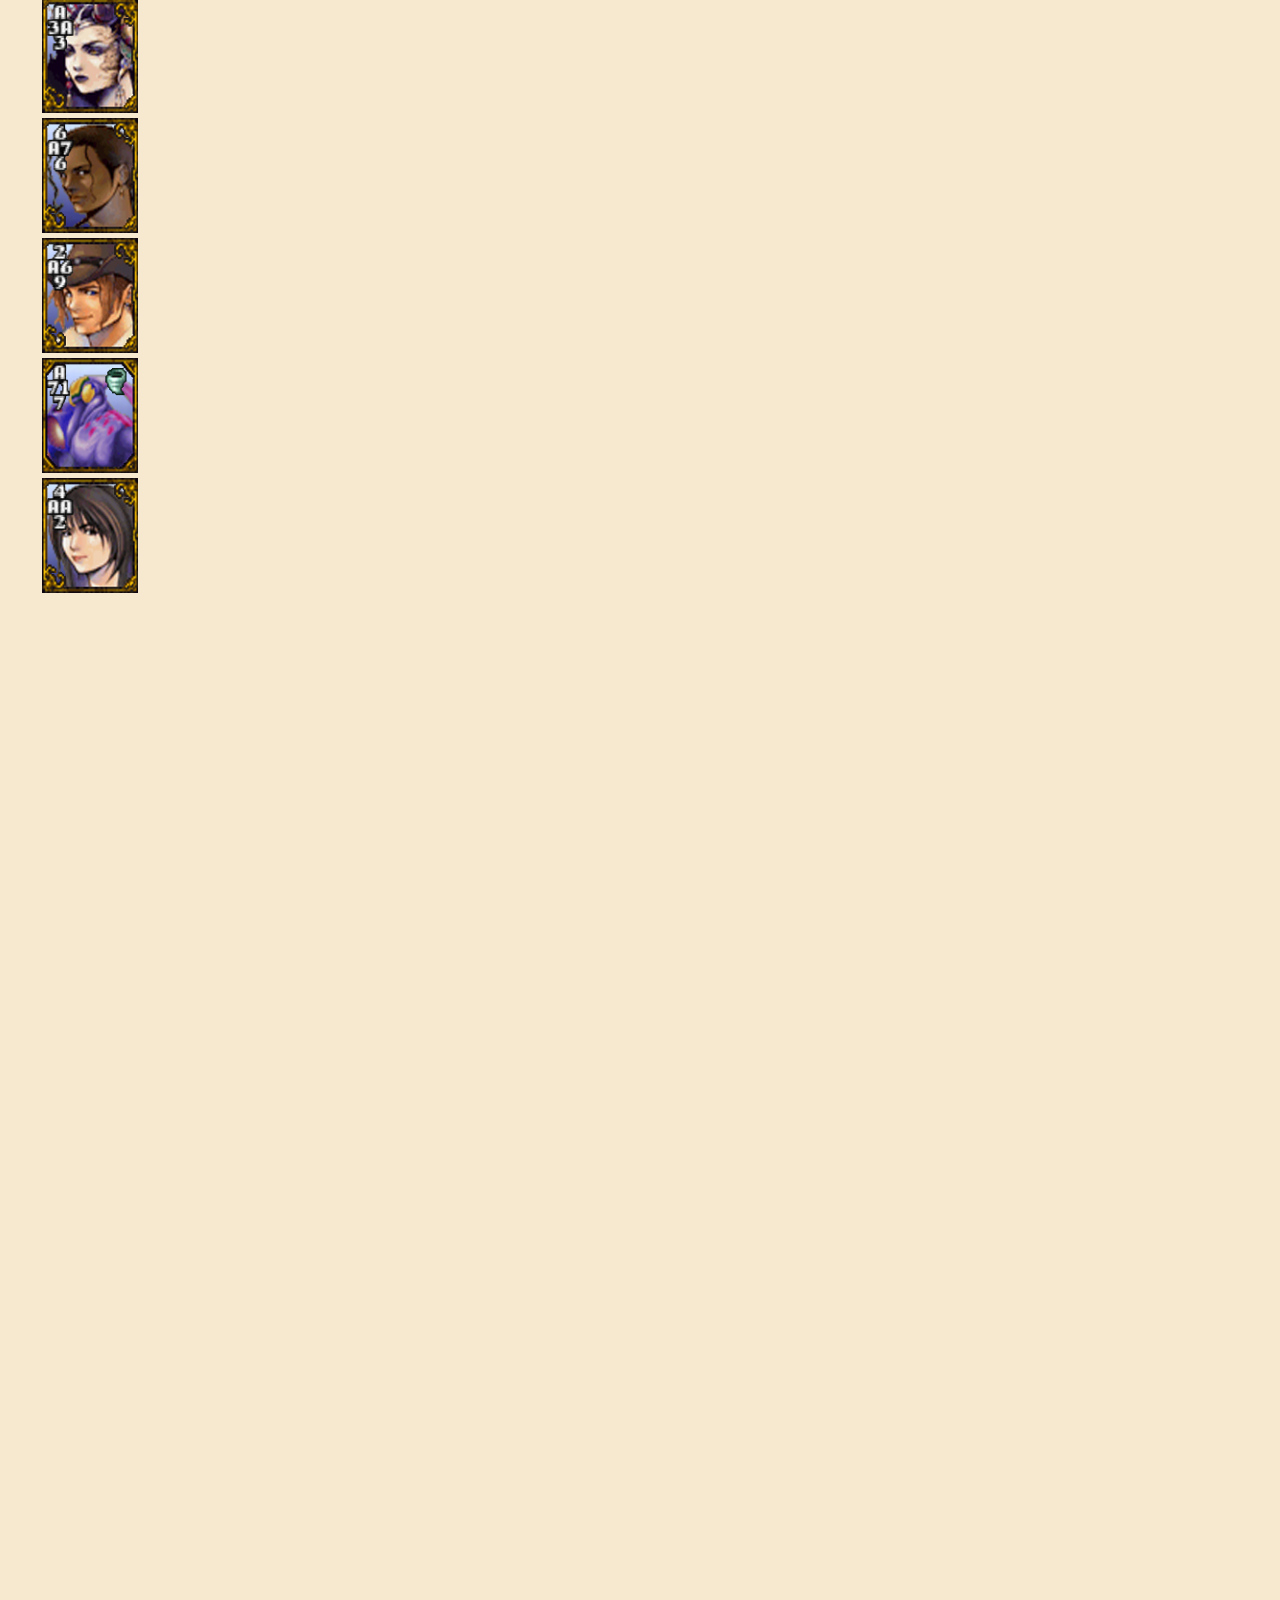
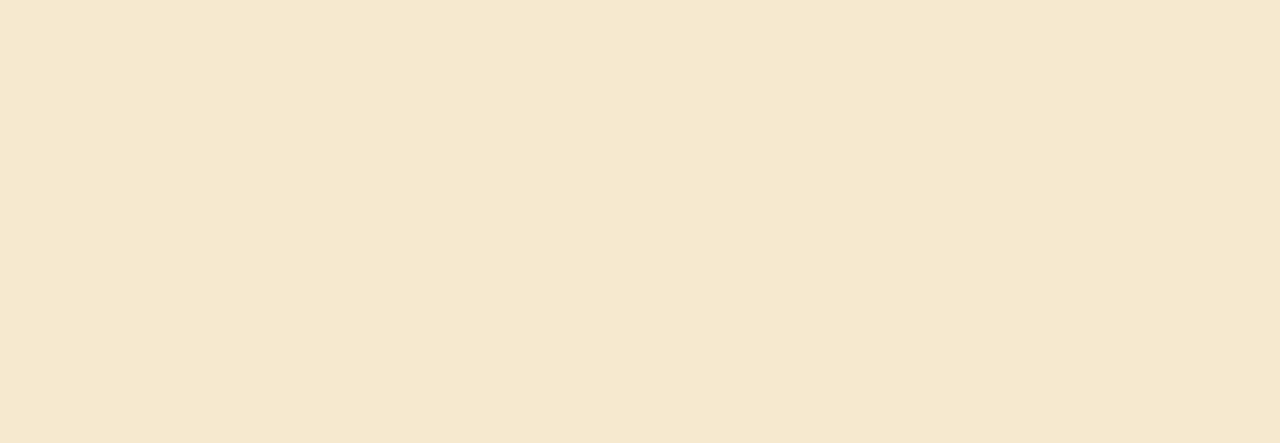
==== commit 385450f3: "zoom" ====
--- a/index1.html
+++ b/index1.html
@@ -3,7 +3,7 @@
   <head>
     <meta charset="UTF-8" />
     <meta http-equiv="X-UA-Compatible" content="IE=edge" />
-    <meta name="viewport" content="width=device-width, initial-scale=1.0" />
+    <meta name="viewport" content="width=device-width, initial-scale=1" />
     <title>Triple Triad</title>
 
     <!-- Font -->
--- a/assets/styles/style.css
+++ b/assets/styles/style.css
@@ -1,3 +1,7 @@
+html {
+  zoom: 0.6;
+}
+
 body {
   font-family: 'VT323', monospace;
   margin: 20px 20px;
@@ -7,7 +11,6 @@
   background-position: center;
   background-size: 300%;
   background-repeat: no-repeat;
-  zoom: 0.5;
 }
 
 /* .board-area {
@@ -25,13 +28,14 @@
   height: 710px;
   width: 560px;
   margin-bottom: 150px;
+  margin-left: 6px;
 }
 
 .game-title h1 {
   font-size: 112px;
   margin-bottom: 30px;
   margin-top: 10px;
-  width: 100vw;
+  width: 100%;
   text-align: center;
 }
 
@@ -143,14 +147,21 @@
 }
 
 @media screen and (max-width: 640px) {
+  html {
+    zoom: 0.3;
+  }
   body {
-    zoom: 0.3;
-    background-size: 600%;
+    background-size: 1000%;
   }
+
   #main-board {
     background-size: cover;
     background-position-x: 25px;
     height: 710px;
     width: 560px;
   }
+
+  .game-info {
+    zoom: 0.4;
+  }
 }
